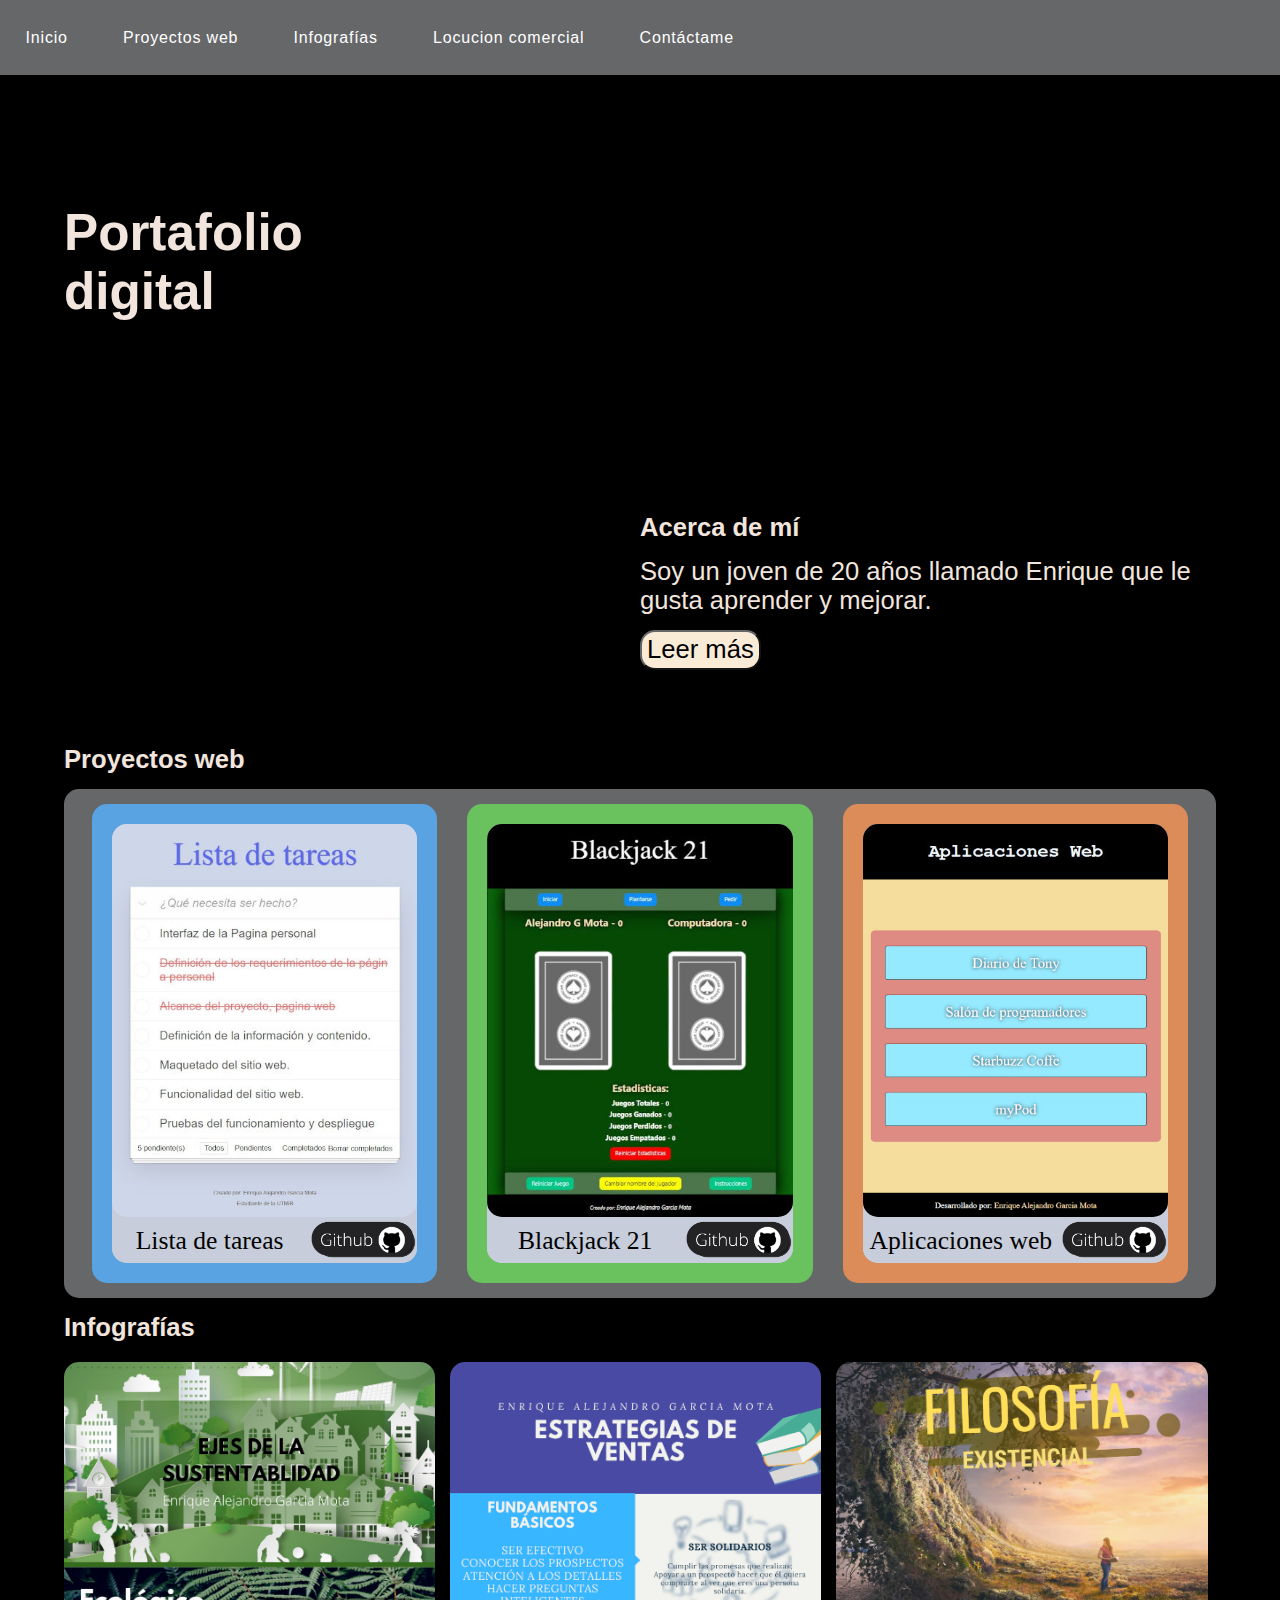
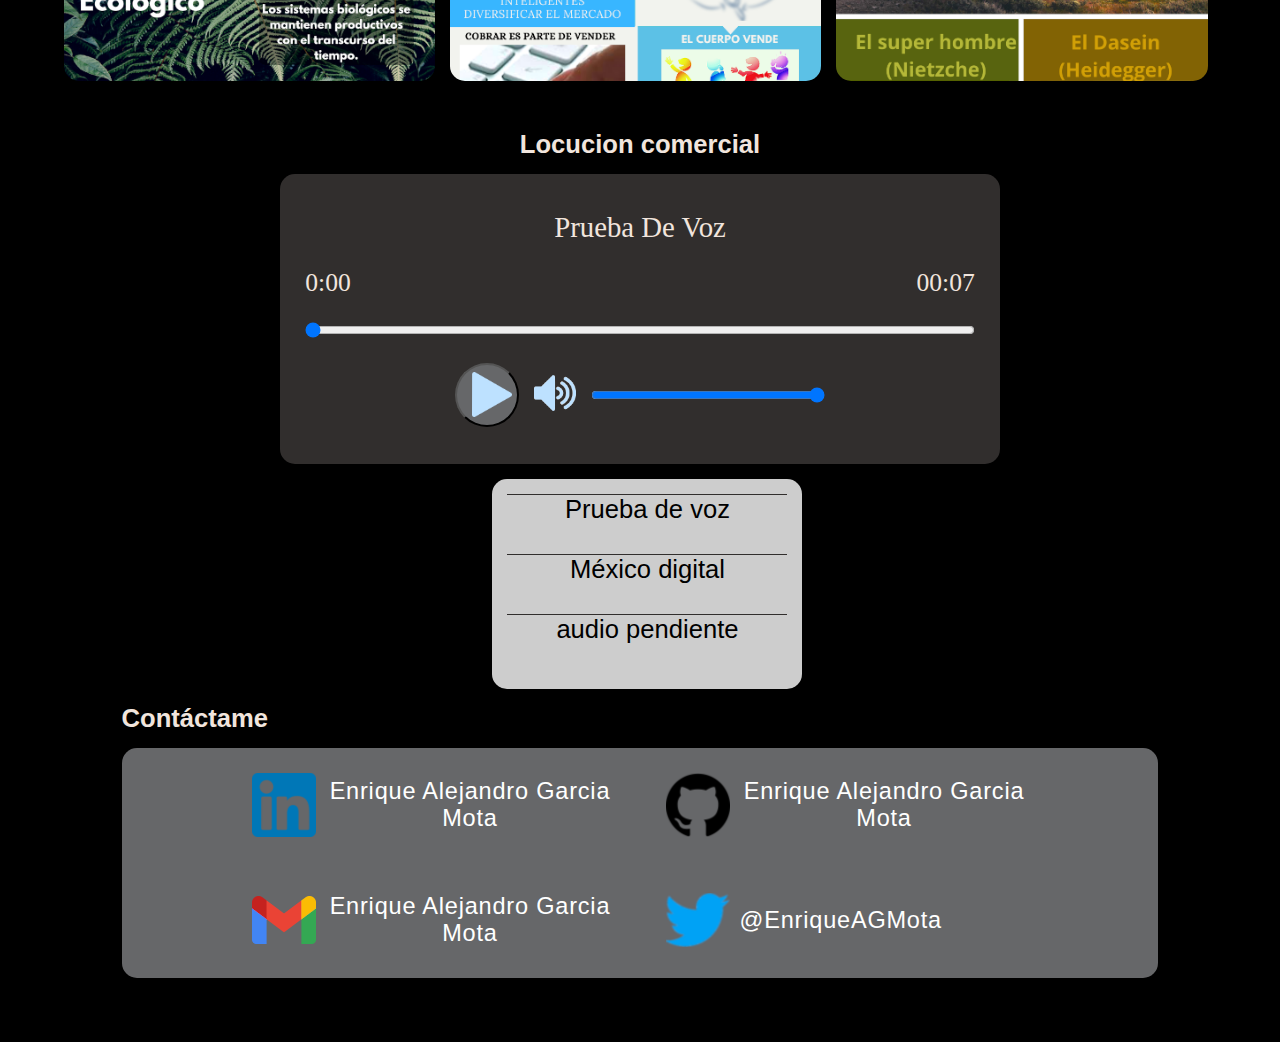
==== src/index.html @ b958d845 "add src" ====
<!DOCTYPE html>
<html lang="es">

<head>
    <meta charset="UTF-8">
    <meta http-equiv="X-UA-Compatible" content="IE=edge">
    <meta name="viewport" content="width=device-width, initial-scale=1.0">
    <link rel="stylesheet" href="./css/style.css">
    <title>Alejandro G Mota</title>
</head>

<body>
    <header>
        <nav>
            <ul>
                <li><a href="#inicio">Inicio</a></li>
                <li><a href="#proyectos-web">Proyectos web</a></li>
                <li><a href="#infografias">Infografías</a></li>
                <li><a href="#locucion-comercial">Locucion comercial</a></li>
                <li><a href="#contactame">Contáctame</a></li>
            </ul>
        </nav>
    </header>

    <div id="inicio">
        <h1>Portafolio <br> digital</h1>
        <div class="biografia">
            <h2>Acerca de mí</h2>
            <p>Soy un joven de 20 años llamado Enrique que le gusta aprender y mejorar.</p>
            <button id="leer-mas">Leer más</button>
        </div>
        <p id="mas">
            Soy una persona con conocimientos en desarrollo web principalmente con HTML, CSS Y JavaScript, a del
            mismo modo en todos los procesos de hotelería, tanto el funcionamiento administrativo como operativo en
            los departamentos de ama de llaves, recepción, reservaciones y recursos humanos.
            <br>
            Actualmente Estudio:
            <br><br>
            • TSU en Tecnologías de la información, Área Entornos Virtuales y Negocios Digitales.
            <br>
            • Ingeniería en Entornos Virtuales y Negocios Digitales.
        </p>
    </div>

    <div id="proyectos-web">
        <h2>Proyectos web</h2>
        <div class="figure">
            <div class="main-container-proyects a">
                <div class="container-proyect">
                    <a href="https://enriqueagarcia.github.io/ToDoList/"><img class="img-carousel"
                            src="./img/Proyectos web/Listas-tareas.jpg" title="Abrir Página"></a>
                    <div class="fooder-proyect">
                        <p>Lista de tareas</p><a href="https://github.com/EnriqueAGarcia/ToDoList"><img
                                class="img-github" src="./img/componets/github-boton.png"></a>
                    </div>
                </div>
            </div>

            <div class="main-container-proyects b">
                <div class="container-proyect">
                    <a href="https://enriqueagarcia.github.io/Blackjack/"><img class="img-carousel"
                            src="./img/Proyectos web/Blackjack-21.jpg" title="Abrir Página"></a>
                    <div class="fooder-proyect">
                        <p>Blackjack 21</p><a href="https://github.com/EnriqueAGarcia/Blackjack"><img class="img-github"
                                src="./img/componets/github-boton.png"></a>
                    </div>
                </div>
            </div>

            <div class="main-container-proyects c">
                <div class="container-proyect">
                    <a href="https://unstrung-billet.000webhostapp.com/"><img class="img-carousel"
                            src="./img/Proyectos web/Aplicaciones-web.jpg" title="Abrir Página"></a>
                    <div class="fooder-proyect">
                        <p>Aplicaciones web</p><a href=""><img class="img-github"
                                src="./img/componets/github-boton.png"></a>
                    </div>
                </div>
            </div>
        </div>
    </div>

    <div id="infografias">
        <h2>Infografías</h2>
        <ul class="infografia-list">
            <li class="min-infografia" style="margin: 0;"><a href="#viewer"><img
                        src="./img/infographics/min-EjesSustentabilidad.png"
                        alt="Infografia de Ejes de la Sustentabilidad"></a></li>
            <li class="min-infografia"><a href="#"><img src="./img/infographics/min-EstrategiaVentas.png"
                        alt="Infografia de Estrategias de Ventas"></a></li>
            <li class="min-infografia"><a href="#"><img src="./img/infographics/min-FilosofiaExistencial.png"
                        alt="Infografia de la Filosofia Existencial"></a></li>
            <li class="min-infografia"><a href="#"><img src="./img/infographics/min-Presupuesto.png"
                        alt="Infografia del Presupuesto"></a></li>
            <li class="min-infografia"><a href="#"><img src="./img/infographics/min-SistemasOperativos.png"
                        alt="Infografia de los Sistemas Operativos"></a></li>
            <li class="min-infografia"><a href="#"><img src="./img/infographics/min-EstudioTecnico.png"
                        alt="Infografia del Estudio Tecnico"></a></li>
        </ul>
        <div id="viewer">
            <div id="container-viewer" ;></div>
        </div>
        <div id="locucion-comercial">
            <div class="main-locucion">
                <div>
                    <h2 style="text-align: center;">Locucion comercial</h2>
                    <div class="player">
                        <p id="audio-name">Prueba De Voz</p>
                        <div class="time"><span id="concurrent-time">0:00</span><span id="duration">00:07</span></div>
                        <input type="range" value="0" max="100" id="player-level">
                        <button id="btn-play"><img src=".//img/componets/play.png" id="play-icon" draggable="false"><img
                                src="./img/componets/pause.png" id="pause-icon" draggable="false"></button>

                        <a href="#locucion-comercial" id="mute"><img src="./img/componets/unmute-icon.png"
                                draggable="false"></a>
                        <input type="range" id="volume-slider" max="100" value="100">
                        <audio id="audio">
                            <source src="./audio/prueba-de-voz.ogg" type="audio/ogg">
                        </audio>
                    </div>
                </div>
                <ul class="locucion-list">
                    <li><a href="#locucion-comercial" id="prueba-de-voz">Prueba de voz</a></li>
                    <li><a href="#locucion-comercial" id="mexico-digital">México digital</a></li>
                    <li><a href="#locucion-comercial" id="audio-prueba">audio pendiente</a> </li>
                </ul>
            </div>
        </div>
        <div id="contactame">
            <h2>Contáctame</h2>
            <ul class="contacto-list">
                <li class="contacto"><img class="logo-contacts" src="./img/contacts/LinkedIn.png"
                        alt="Logo de LinkedIn"><a href="https://www.linkedin.com/in/eagm137/" target="_blank"
                        title="Abrir en otra pestaña">Enrique
                        Alejandro Garcia Mota</a></li>
                <li class="contacto"><img class="logo-contacts" src="./img/contacts/GitHub.png" alt="Logo de GitHub"><a
                        href="https://github.com/EnriqueAGarcia" target="_blank" title="Abrir en otra pestaña">Enrique
                        Alejandro Garcia Mota</a></li>
                <li class="contacto"><img class="logo-contacts" src="./img/contacts/Gmail.png" alt="Logo de Gmail"><a
                        href="mailto:cmke14y@gmail.com" target="_blank" title="Abrir en otra pestaña">Enrique Alejandro
                        Garcia Mota</a></li>
                <li class="contacto"><img class="logo-contacts" src="./img/contacts/Twitter.png"
                        alt="Logo de Twitter"><a href="https://twitter.com/EnriqueAGMota" target="_blank"
                        title="Abrir en otra pestaña">@EnriqueAGMota</a></li>
            </ul>
        </div>
        <script src="./js/audio-player.js"></script>
        <script src="./js/adderviewer.js"></script>
</body>

</html>
---- src/css/style.css ----
* {
    padding: 0;
    margin: 0;
    list-style: none;

}

::-webkit-scrollbar {
    width: 0px;
    height: 7px;
}

::-webkit-scrollbar-track {
    background: rgba(78, 78, 78, 0.014);
}

::-webkit-scrollbar-thumb {
    background: rgb(255, 255, 255);
    border-radius: 10px;

}

::-webkit-scrollbar-thumb:hover {
    background: rgb(109, 109, 109);
}

html,
body {
    background-color: black;
    color: #F1E5DD;
}

nav {
    background-color: #666769;
    width: 100%;
    height: 4vw;
    min-height: 75px;
    max-height: 100px;
    display: flex;
    align-items: center;
}

nav ul {
    margin-right: 10%;
}

nav ul li {
    display: inline-block;
    padding: .45em 2vw;
}

nav a {
    color: #ffffff;
    text-decoration: none;
    font-family: 'Lucida Sans', 'Lucida Sans Regular', 'Lucida Grande', 'Lucida Sans Unicode', Geneva, Verdana, sans-serif;
    font-size: clamp(1rem, 1vw, 10rem);
    letter-spacing: .8px;
}

nav a:hover {
    color: #dfcabc;
    text-shadow: 2px 3px 7px #000000;
}

#inicio {
    font-family: Verdana, Geneva, Tahoma, sans-serif;
    width: 90%;
    margin: 0 0 0 5%;
    padding-top: 10vw;
}

#inicio h1 {
    font-size: clamp(1.8rem, 4vw, 8rem);
}

#inicio .biografia {
    margin: 15vw 0 0 50%;
}

#inicio p {
    font-size: clamp(1rem, 2vw, 2rem);
    display: block;
}

#inicio button {
    background-color: antiquewhite;
    border-color: #666769;
    border-radius: 15px;
    margin-top: 15px;
    font-size: clamp(1rem, 2vw, 2rem);
    line-height: clamp(1rem, 2vw, 2rem);
    padding: 5px;
}
#mas{
    height: 0;
    visibility: hidden;
    background-color: #666769;
    border-radius: 15px;
    margin: 0;
    padding: 15px;
    align-items: center;
}
h2 {
    margin: 15px 0 15px 0;
    font-family: Verdana, Tahoma, sans-serif;
    font-size: clamp(1.5rem, 2vw, 4rem);
}

#proyectos-web {
    margin-top: 30px;
    width: 90%;
    margin-left: 5%;
    display: flex;
    flex-direction: column;
}

.figure {
    background-color: #666769;
    border-radius: 15px;
    display: flex;
    flex-direction: row;
    justify-content: center;
    flex-wrap: wrap;
}

.main-container-proyects {
    margin: 15px;
    width: 30%;
    min-width: 240px;
    border-radius: 15px;
}

.figure .a {
    background-color: rgb(90, 163, 226);
}

.figure .b {
    background-color: rgb(106, 194, 94);
}

.figure .c {
    background-color: rgb(219, 140, 88);
}

.container-proyect {
    margin: 20px;
    border-radius: 15px;
    background-color: #c7cdda;
}

.img-carousel {
    width: 100%;
    border-radius: 15px;
}

.fooder-proyect {
    width: 100%;
    background-color: #c7cdda;
    color: black;
    border-radius: 15px;
    display: flex;
    flex-direction: row;
    justify-content: center;
}

.fooder-proyect p {
    font-size: clamp(1rem, 2vw, 1.7rem);
    margin: 5px;
    width: 100%;
    min-width: 120px;
    text-align: center;
}

.img-github {
    width: 100%;
    max-width: 180px;
}

#infografias {
    width: 90%;
    margin-left: 5%;
}

.infografia-list {
    margin-top: 20px;
    display: flex;
    flex-direction: row;
    overflow-x: auto;
}

.min-infografia {
    margin: 0 0 0 15px;
}

.min-infografia a img {
    border-radius: 15px;
    width: 29vw;
    min-width: 240px;
    max-width: 420px;
}

#locucion-comercial {
    width: 90%;
    margin: 30px 0 0 5%;
}

#locucion-comercial .main-locucion {
    margin-top: 15px;
    display: flex;
    flex-direction: row;
    flex-wrap: wrap;
    justify-content: center;
}

.player {
    height: 240px;
    max-width: 680px;
    min-width: 280px;
    background-color: #312E2D;
    padding: 25px;
    display: flex;
    flex-wrap: wrap;
    justify-content: center;
    align-items: center;
    border-radius: 15px;
}
#audio-name{
    width: 100%;
    text-align: center;
    font-size: clamp(1.8rem, 2vw, 2rem);
}
.time{
    display: flex;
    width: 100%;
    justify-content: space-between; 
    font-size: clamp(1.2rem, 2vw, 1.6rem);
}
#player-level {
    width: 100%;
}

#btn-play {
    width: 64px;
    height: 64px;
    align-items: center;
    border-radius: 50%;
    display: flex;
    justify-content: flex-end;
    background-color: #666769;
}
#btn-play img{
    height: 45px;
}
#play-icon{
    margin: 0 5px 0 0;
    
}
#pause-icon{
    margin: 0 17px 0 0;
    display: none;
}
#mute{
    margin:0 15px;
}
#mute img{
    height: 42px;
}
#volume-slider {
    width: 35%;
}


.locucion-list {
    max-width: 420px;
    min-width: 280px;
    background-color: #CDCDCD;
    display: flex;
    flex-direction: column;
    align-items: center;
    justify-content: center;
    color: #312E2D;
    padding: 15px ;
    border-radius: 15px;
    margin:  15px 0 0 15px;
}
.locucion-list li{
    width: 100%;
    font-size: clamp(1.2rem, 2vw, 1.6rem);
    border-top: solid 1px #312E2D;
    text-align: center;
    padding-bottom: 30px ;
    font-family: 'Lucida Sans', 'Lucida Sans Regular', 'Lucida Grande', 'Lucida Sans Unicode', Geneva, Verdana, sans-serif;
}
.locucion-list a{
    text-decoration: none;
    color: #000000;
}
.locucion-list li:hover {
    color: #3e3e3f;
    text-shadow: 2px 3px 3px #dfcabc, 0px 0px 7px #000000 ;
}
#contactame {
    width: 90%;
    margin-left: 5%;
}

.contacto-list {
    background-color: #666769;
    text-align: center;
    border-radius: 15px;
    display: flex;
    flex-direction: row;
    flex-wrap: wrap;
    justify-content: center;
    margin-bottom: 5vw;
}

.logo-contacts {
    height: 64px;
}

.contacto {
    margin: 2vw;
    display: flex;
    align-items: center;
    width: 35%;
    min-width: 240px;

}

.contacto a {
    color: #ffffff;
    text-decoration: none;
    font-family: 'Lucida Sans', 'Lucida Sans Regular', 'Lucida Grande', 'Lucida Sans Unicode', Geneva, Verdana, sans-serif;
    font-size: clamp(1rem, 2vw, 1.47rem);
    letter-spacing: .8px;
    transition: .25s ease-in-out;
    margin-left: 10px;
}

.contacto a:hover {
    color: #dfcabc;
    text-shadow: 2px 3px 7px #000000;
}
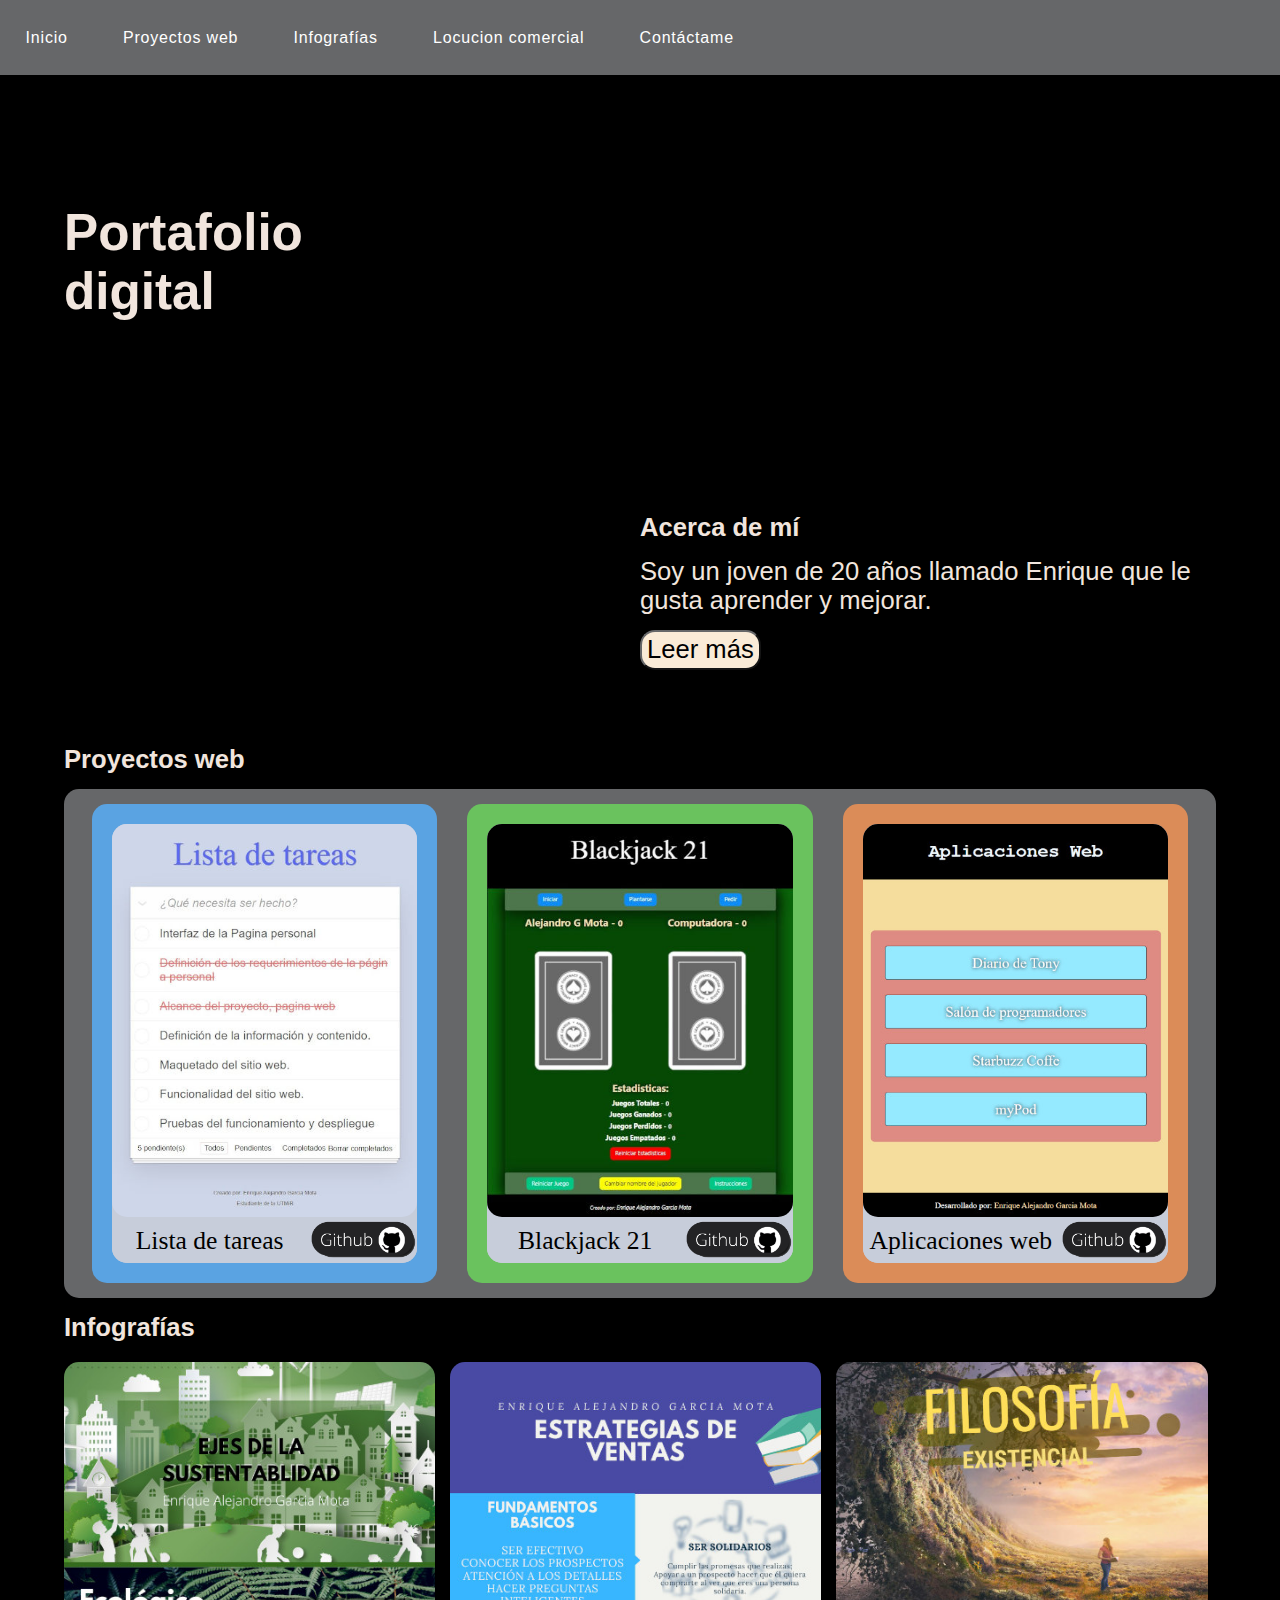
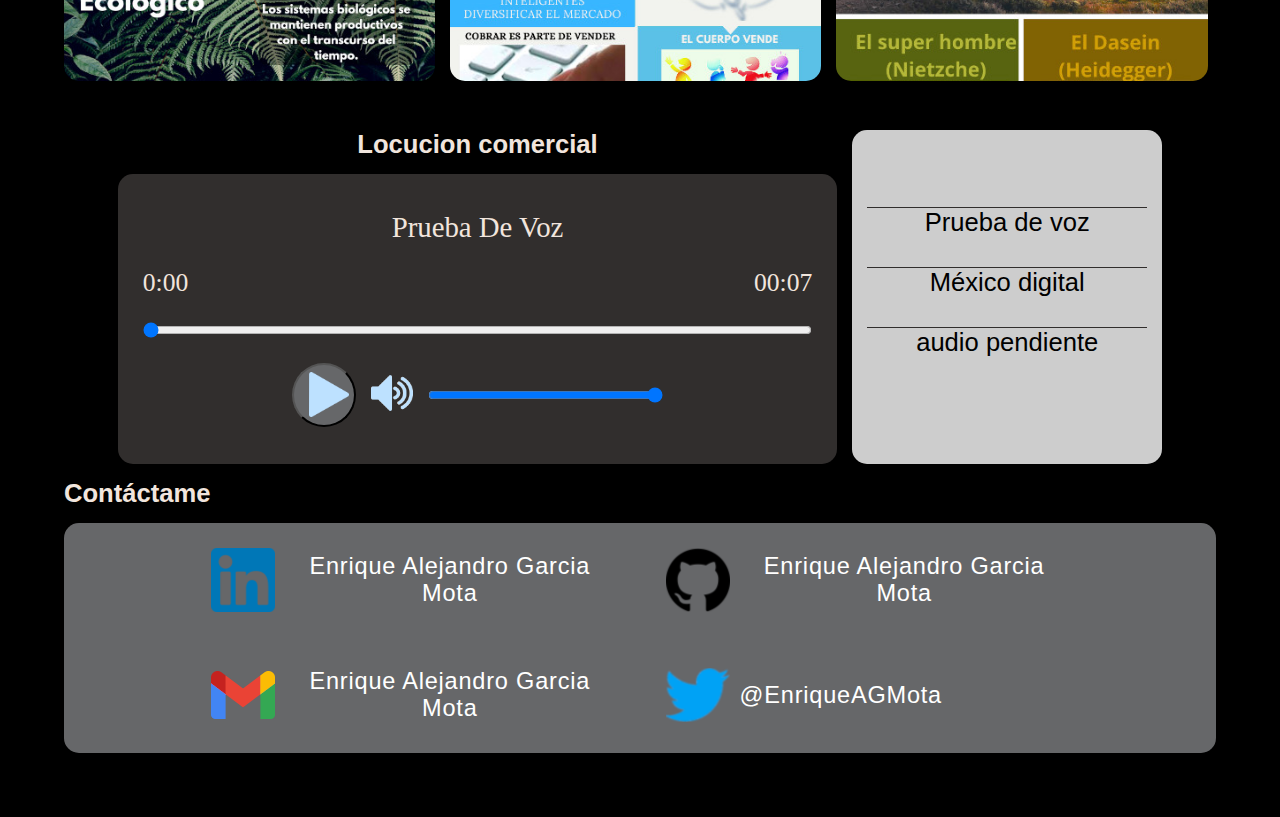
==== commit cbdbcfee: "new image format and docs" ====
--- a/src/index.html
+++ b/src/index.html
@@ -35,7 +35,6 @@
             los departamentos de ama de llaves, recepción, reservaciones y recursos humanos.
             <br>
             Actualmente Estudio:
-            <br><br>
             • TSU en Tecnologías de la información, Área Entornos Virtuales y Negocios Digitales.
             <br>
             • Ingeniería en Entornos Virtuales y Negocios Digitales.
@@ -84,68 +83,68 @@
         <h2>Infografías</h2>
         <ul class="infografia-list">
             <li class="min-infografia" style="margin: 0;"><a href="#viewer"><img
-                        src="./img/infographics/min-EjesSustentabilidad.png"
+                        src="./img/infographics/min-EjesSustentabilidad.jpeg"
                         alt="Infografia de Ejes de la Sustentabilidad"></a></li>
-            <li class="min-infografia"><a href="#"><img src="./img/infographics/min-EstrategiaVentas.png"
+            <li class="min-infografia"><a href="#"><img src="./img/infographics/min-EstrategiaVentas.jpeg"
                         alt="Infografia de Estrategias de Ventas"></a></li>
-            <li class="min-infografia"><a href="#"><img src="./img/infographics/min-FilosofiaExistencial.png"
+            <li class="min-infografia"><a href="#"><img src="./img/infographics/min-FilosofiaExistencial.jpeg"
                         alt="Infografia de la Filosofia Existencial"></a></li>
-            <li class="min-infografia"><a href="#"><img src="./img/infographics/min-Presupuesto.png"
+            <li class="min-infografia"><a href="#"><img src="./img/infographics/min-Presupuesto.jpeg"
                         alt="Infografia del Presupuesto"></a></li>
-            <li class="min-infografia"><a href="#"><img src="./img/infographics/min-SistemasOperativos.png"
+            <li class="min-infografia"><a href="#"><img src="./img/infographics/min-SistemasOperativos.jpeg"
                         alt="Infografia de los Sistemas Operativos"></a></li>
-            <li class="min-infografia"><a href="#"><img src="./img/infographics/min-EstudioTecnico.png"
+            <li class="min-infografia"><a href="#"><img src="./img/infographics/min-EstudioTecnico.jpeg"
                         alt="Infografia del Estudio Tecnico"></a></li>
         </ul>
         <div id="viewer">
             <div id="container-viewer" ;></div>
         </div>
-        <div id="locucion-comercial">
-            <div class="main-locucion">
-                <div>
-                    <h2 style="text-align: center;">Locucion comercial</h2>
-                    <div class="player">
-                        <p id="audio-name">Prueba De Voz</p>
-                        <div class="time"><span id="concurrent-time">0:00</span><span id="duration">00:07</span></div>
-                        <input type="range" value="0" max="100" id="player-level">
-                        <button id="btn-play"><img src=".//img/componets/play.png" id="play-icon" draggable="false"><img
-                                src="./img/componets/pause.png" id="pause-icon" draggable="false"></button>
+    </div>
+    <div id="locucion-comercial">
+        <div class="main-locucion">
+            <div>
+                <h2 style="text-align: center;">Locucion comercial</h2>
+                <div class="player">
+                    <p id="audio-name">Prueba De Voz</p>
+                    <div class="time"><span id="concurrent-time">0:00</span><span id="duration">00:07</span></div>
+                    <input type="range" value="0" max="100" id="player-level">
+                    <button id="btn-play"><img src=".//img/componets/play.png" id="play-icon" draggable="false"><img
+                            src="./img/componets/pause.png" id="pause-icon" draggable="false"></button>
 
-                        <a href="#locucion-comercial" id="mute"><img src="./img/componets/unmute-icon.png"
-                                draggable="false"></a>
-                        <input type="range" id="volume-slider" max="100" value="100">
-                        <audio id="audio">
-                            <source src="./audio/prueba-de-voz.ogg" type="audio/ogg">
-                        </audio>
-                    </div>
+                    <a href="#locucion-comercial" id="mute"><img src="./img/componets/unmute-icon.png"
+                            draggable="false"></a>
+                    <input type="range" id="volume-slider" max="100" value="100">
+                    <audio id="audio">
+                        <source src="./audio/prueba-de-voz.ogg" type="audio/ogg">
+                    </audio>
                 </div>
-                <ul class="locucion-list">
-                    <li><a href="#locucion-comercial" id="prueba-de-voz">Prueba de voz</a></li>
-                    <li><a href="#locucion-comercial" id="mexico-digital">México digital</a></li>
-                    <li><a href="#locucion-comercial" id="audio-prueba">audio pendiente</a> </li>
-                </ul>
             </div>
-        </div>
-        <div id="contactame">
-            <h2>Contáctame</h2>
-            <ul class="contacto-list">
-                <li class="contacto"><img class="logo-contacts" src="./img/contacts/LinkedIn.png"
-                        alt="Logo de LinkedIn"><a href="https://www.linkedin.com/in/eagm137/" target="_blank"
-                        title="Abrir en otra pestaña">Enrique
-                        Alejandro Garcia Mota</a></li>
-                <li class="contacto"><img class="logo-contacts" src="./img/contacts/GitHub.png" alt="Logo de GitHub"><a
-                        href="https://github.com/EnriqueAGarcia" target="_blank" title="Abrir en otra pestaña">Enrique
-                        Alejandro Garcia Mota</a></li>
-                <li class="contacto"><img class="logo-contacts" src="./img/contacts/Gmail.png" alt="Logo de Gmail"><a
-                        href="mailto:cmke14y@gmail.com" target="_blank" title="Abrir en otra pestaña">Enrique Alejandro
-                        Garcia Mota</a></li>
-                <li class="contacto"><img class="logo-contacts" src="./img/contacts/Twitter.png"
-                        alt="Logo de Twitter"><a href="https://twitter.com/EnriqueAGMota" target="_blank"
-                        title="Abrir en otra pestaña">@EnriqueAGMota</a></li>
+            <ul class="locucion-list">
+                <li><a href="#locucion-comercial" id="prueba-de-voz">Prueba de voz</a></li>
+                <li><a href="#locucion-comercial" id="mexico-digital">México digital</a></li>
+                <li><a href="#locucion-comercial" id="audio-prueba">audio pendiente</a> </li>
             </ul>
         </div>
-        <script src="./js/audio-player.js"></script>
-        <script src="./js/adderviewer.js"></script>
+    </div>
+    <div id="contactame">
+        <h2>Contáctame</h2>
+        <ul class="contacto-list">
+            <li class="contacto"><img class="logo-contacts" src="./img/contacts/LinkedIn.png" alt="Logo de LinkedIn"><a
+                    href="https://www.linkedin.com/in/eagm137/" target="_blank" title="Abrir en otra pestaña">Enrique
+                    Alejandro Garcia Mota</a></li>
+            <li class="contacto"><img class="logo-contacts" src="./img/contacts/GitHub.png" alt="Logo de GitHub"><a
+                    href="https://github.com/EnriqueAGarcia" target="_blank" title="Abrir en otra pestaña">Enrique
+                    Alejandro Garcia Mota</a></li>
+            <li class="contacto"><img class="logo-contacts" src="./img/contacts/Gmail.png" alt="Logo de Gmail"><a
+                    href="mailto:cmke14y@gmail.com" target="_blank" title="Abrir en otra pestaña">Enrique Alejandro
+                    Garcia Mota</a></li>
+            <li class="contacto"><img class="logo-contacts" src="./img/contacts/Twitter.png" alt="Logo de Twitter"><a
+                    href="https://twitter.com/EnriqueAGMota" target="_blank"
+                    title="Abrir en otra pestaña">@EnriqueAGMota</a></li>
+        </ul>
+    </div>
+    <script src="./js/audio-player.js"></script>
+    <script src="./js/adderviewer.js"></script>
 </body>
 
 </html>